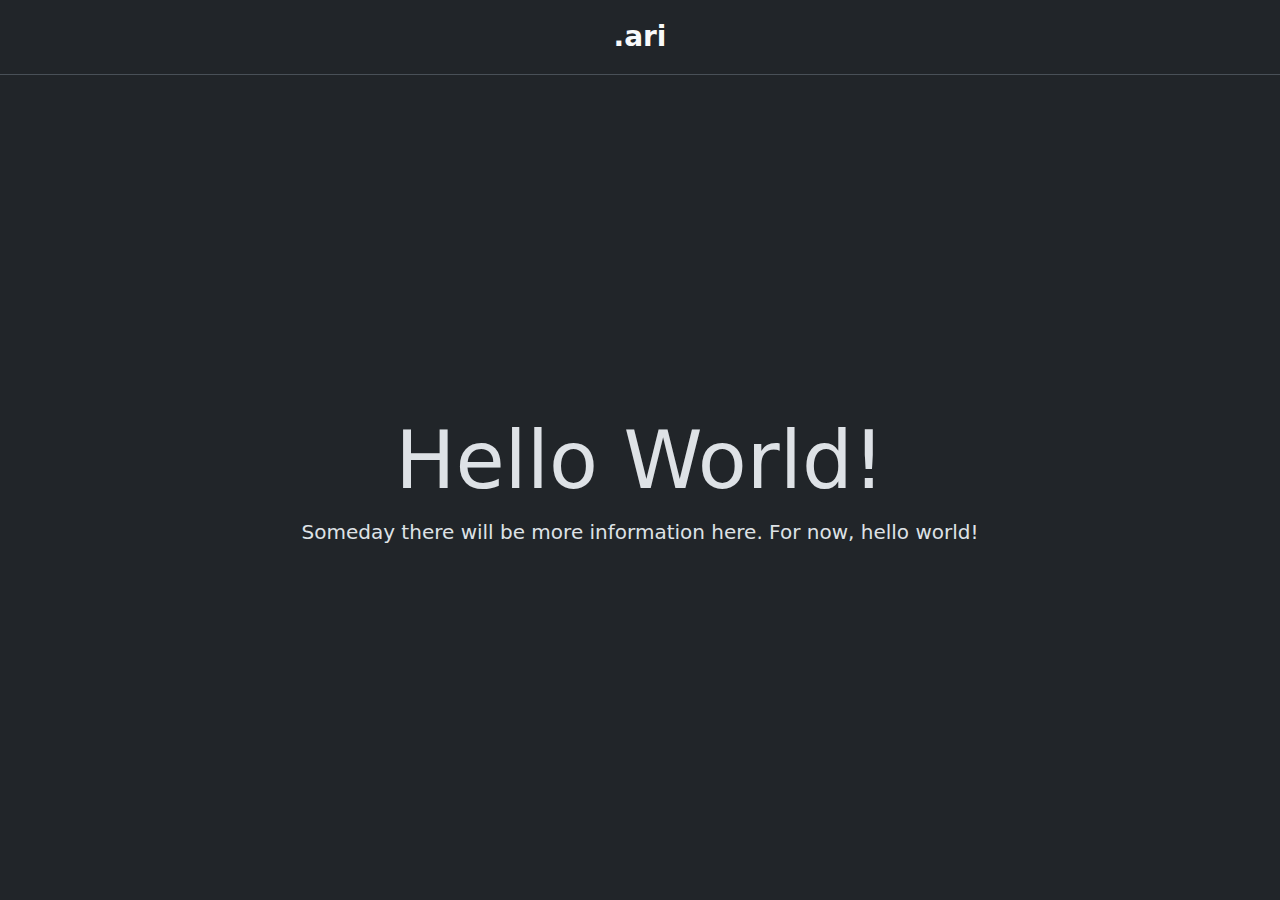
==== index.html @ 98b0b259 "first" ====
<!doctype html>
<html lang="en" data-bs-theme="dark">
  <head>
    <meta charset="utf-8">
    <meta name="viewport" content="width=device-width, initial-scale=1">
    <title>dotari</title>
    <link href="https://cdn.jsdelivr.net/npm/bootstrap@5.3.3/dist/css/bootstrap.min.css" rel="stylesheet" integrity="sha384-QWTKZyjpPEjISv5WaRU9OFeRpok6YctnYmDr5pNlyT2bRjXh0JMhjY6hW+ALEwIH" crossorigin="anonymous">
    <script src="https://code.jquery.com/jquery-3.7.1.min.js" integrity="sha256-/JqT3SQfawRcv/BIHPThkBvs0OEvtFFmqPF/lYI/Cxo=" crossorigin="anonymous"></script>
    <link rel="stylesheet" href="style.css">
    <link rel="manifest" href="/site.webmanifest" />
  </head>
  <body>
    <header>
        <div class="text-center py-3 border-bottom">
            <a href="/" class="fw-bold text-decoration-none text-light fs-3">.ari</a>
        </div>
    </header>
    <section class="flex">
        <div class="container">
            <h1 class="display-1 text-center">
                Hello World!
            </h1>
            <p class="lead text-center">
                Someday there will be more information here. For now, hello world!
            </p>
        </div>
    </section>
    <script src="https://cdn.jsdelivr.net/npm/bootstrap@5.3.3/dist/js/bootstrap.bundle.min.js" integrity="sha384-YvpcrYf0tY3lHB60NNkmXc5s9fDVZLESaAA55NDzOxhy9GkcIdslK1eN7N6jIeHz" crossorigin="anonymous"></script>
  </body>
</html>
---- style.css ----
body {
    display: flex;
    flex-direction: column;
    min-height: 100vh;
}
.flex {
    flex: 1;
    display: flex;
    justify-content: center;
    align-items: center;
    flex-direction: column;
}
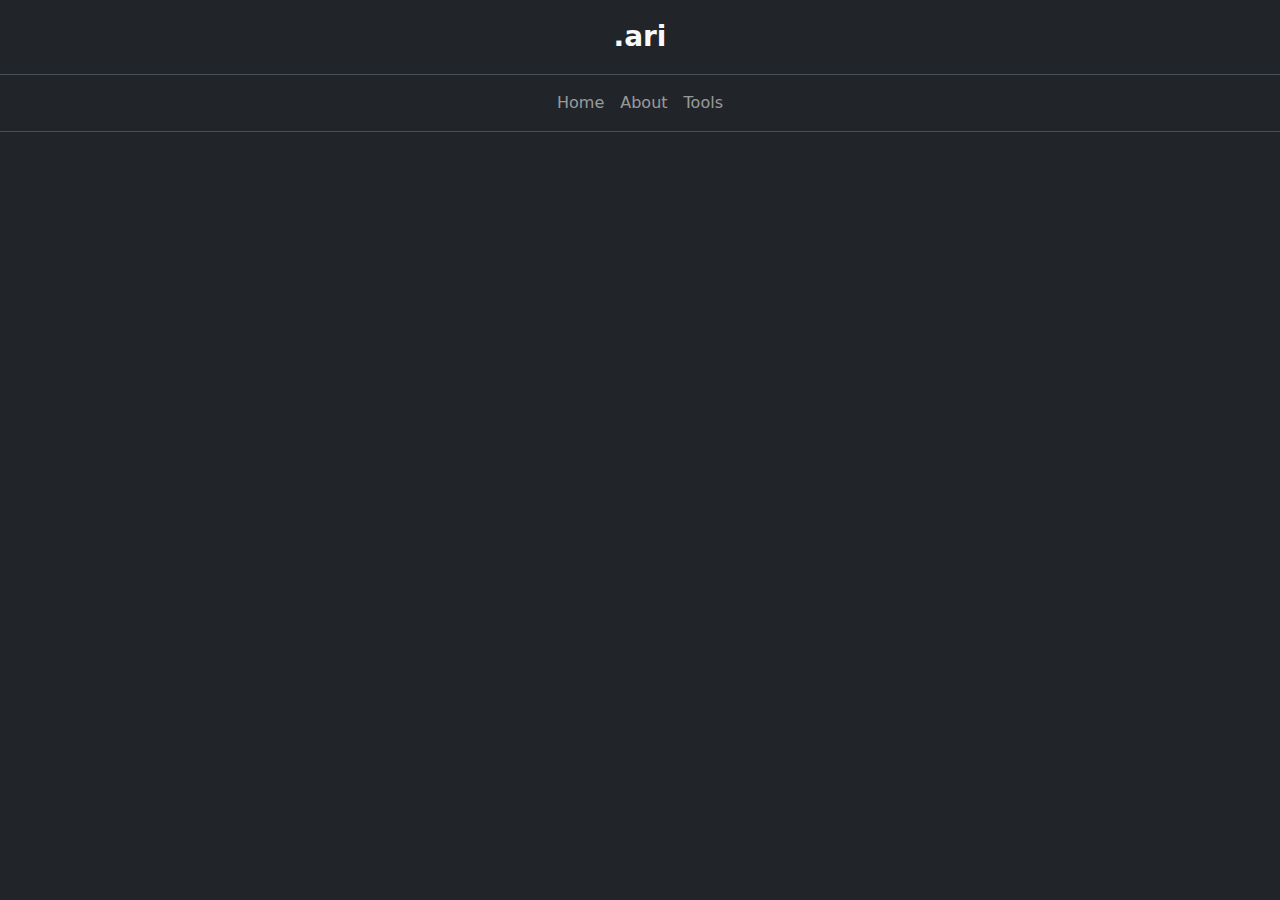
==== commit 19685c5e: "wip" ====
--- a/index.html
+++ b/index.html
@@ -7,24 +7,31 @@
     <link href="https://cdn.jsdelivr.net/npm/bootstrap@5.3.3/dist/css/bootstrap.min.css" rel="stylesheet" integrity="sha384-QWTKZyjpPEjISv5WaRU9OFeRpok6YctnYmDr5pNlyT2bRjXh0JMhjY6hW+ALEwIH" crossorigin="anonymous">
     <script src="https://code.jquery.com/jquery-3.7.1.min.js" integrity="sha256-/JqT3SQfawRcv/BIHPThkBvs0OEvtFFmqPF/lYI/Cxo=" crossorigin="anonymous"></script>
     <link rel="stylesheet" href="style.css">
-    <link rel="manifest" href="/site.webmanifest" />
+    <link rel="manifest" href="/pwa/site.webmanifest">
   </head>
   <body>
     <header>
-        <div class="text-center py-3 border-bottom">
+        <div class="text-center py-3">
             <a href="/" class="fw-bold text-decoration-none text-light fs-3">.ari</a>
         </div>
+        <nav class="navbar navbar-expand navbar-dark bg-dark border-top border-bottom">
+            <div class="container">
+                <ul class="navbar-nav mx-auto">
+                    <li class="nav-item">
+                        <button type="button" class="nav-link" data-key="route" data-value="home">Home</button>
+                    </li>
+                    <li class="nav-item">
+                        <button type="button" class="nav-link" data-key="route" data-value="about">About</button>
+                    </li>
+                    <li class="nav-item">
+                        <button type="button" class="nav-link" data-key="route" data-value="tools">Tools</button>
+                    </li>
+                </ul>
+            </div>
+        </nav>
     </header>
-    <section class="flex">
-        <div class="container">
-            <h1 class="display-1 text-center">
-                Hello World!
-            </h1>
-            <p class="lead text-center">
-                Someday there will be more information here. For now, hello world!
-            </p>
-        </div>
-    </section>
+    <section class="flex" id="main"></section>
     <script src="https://cdn.jsdelivr.net/npm/bootstrap@5.3.3/dist/js/bootstrap.bundle.min.js" integrity="sha384-YvpcrYf0tY3lHB60NNkmXc5s9fDVZLESaAA55NDzOxhy9GkcIdslK1eN7N6jIeHz" crossorigin="anonymous"></script>
+    <script src="script.js" type="module"></script>
   </body>
 </html>